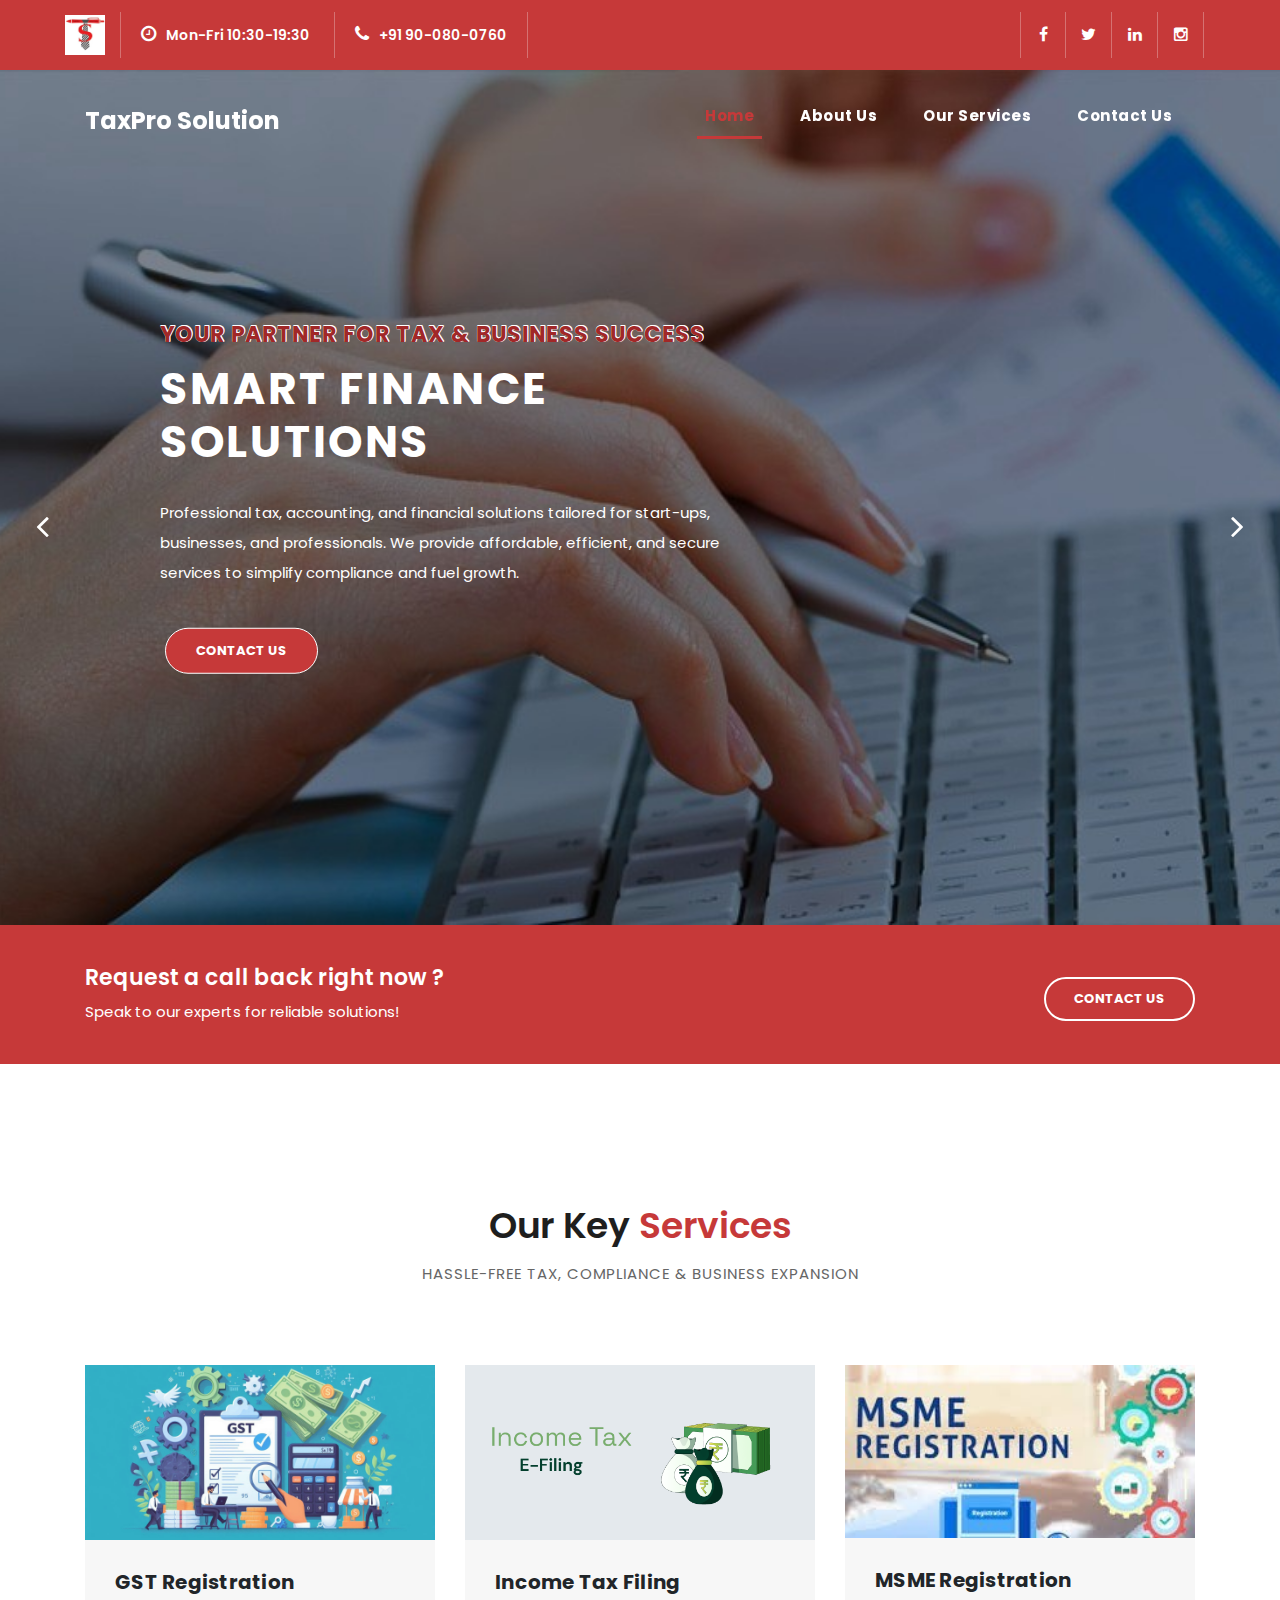
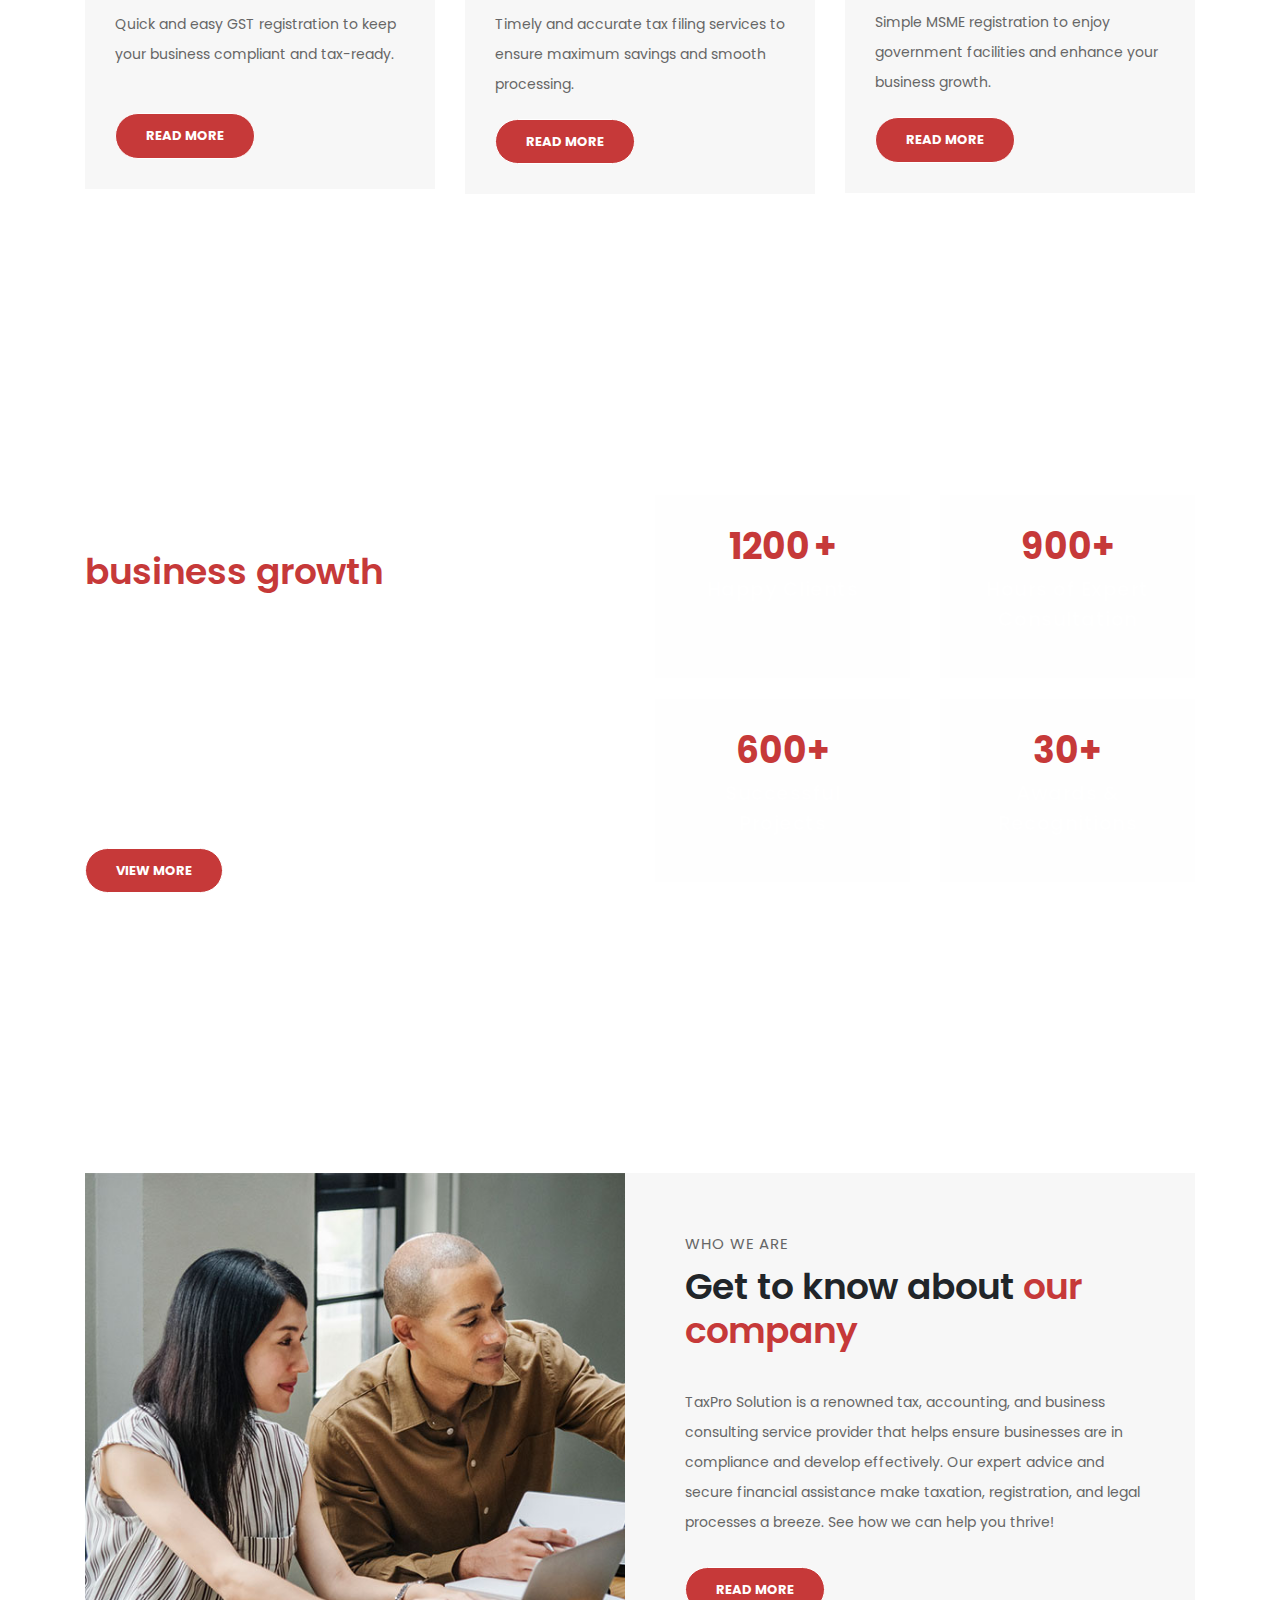
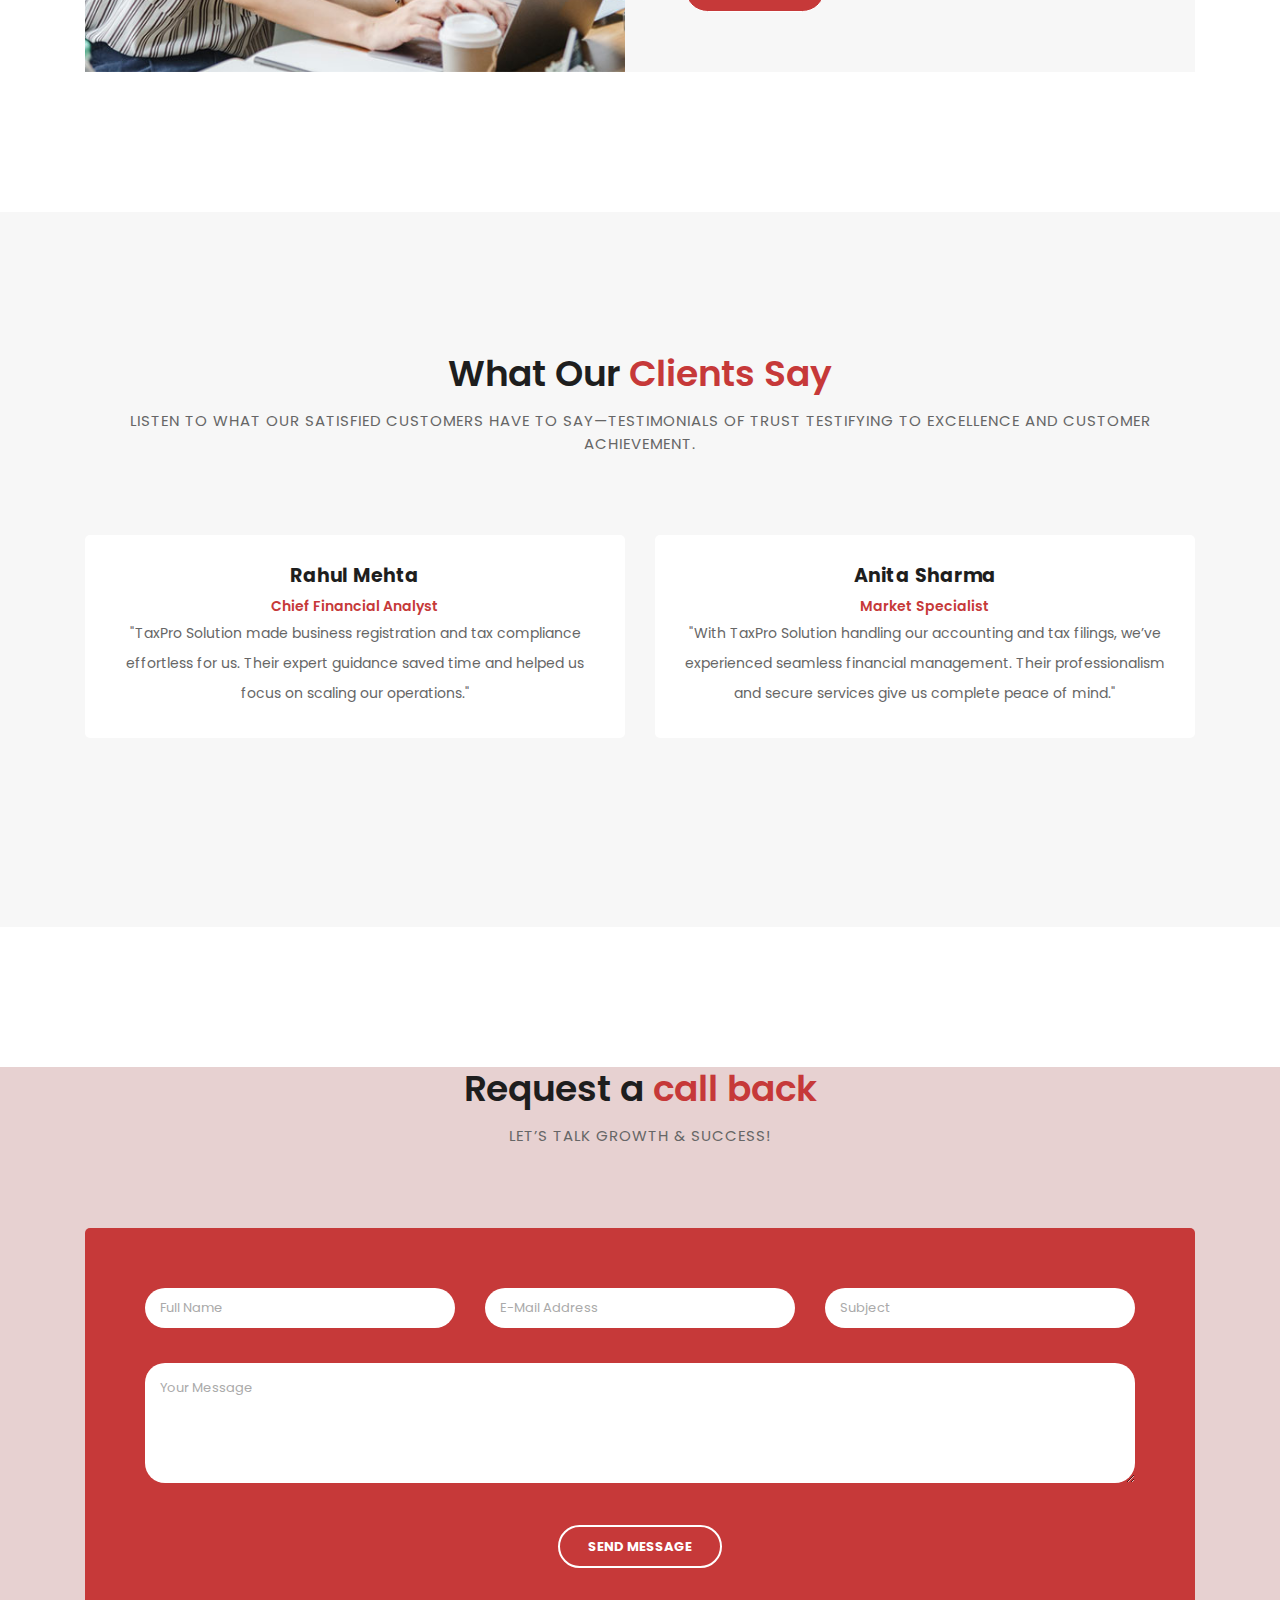
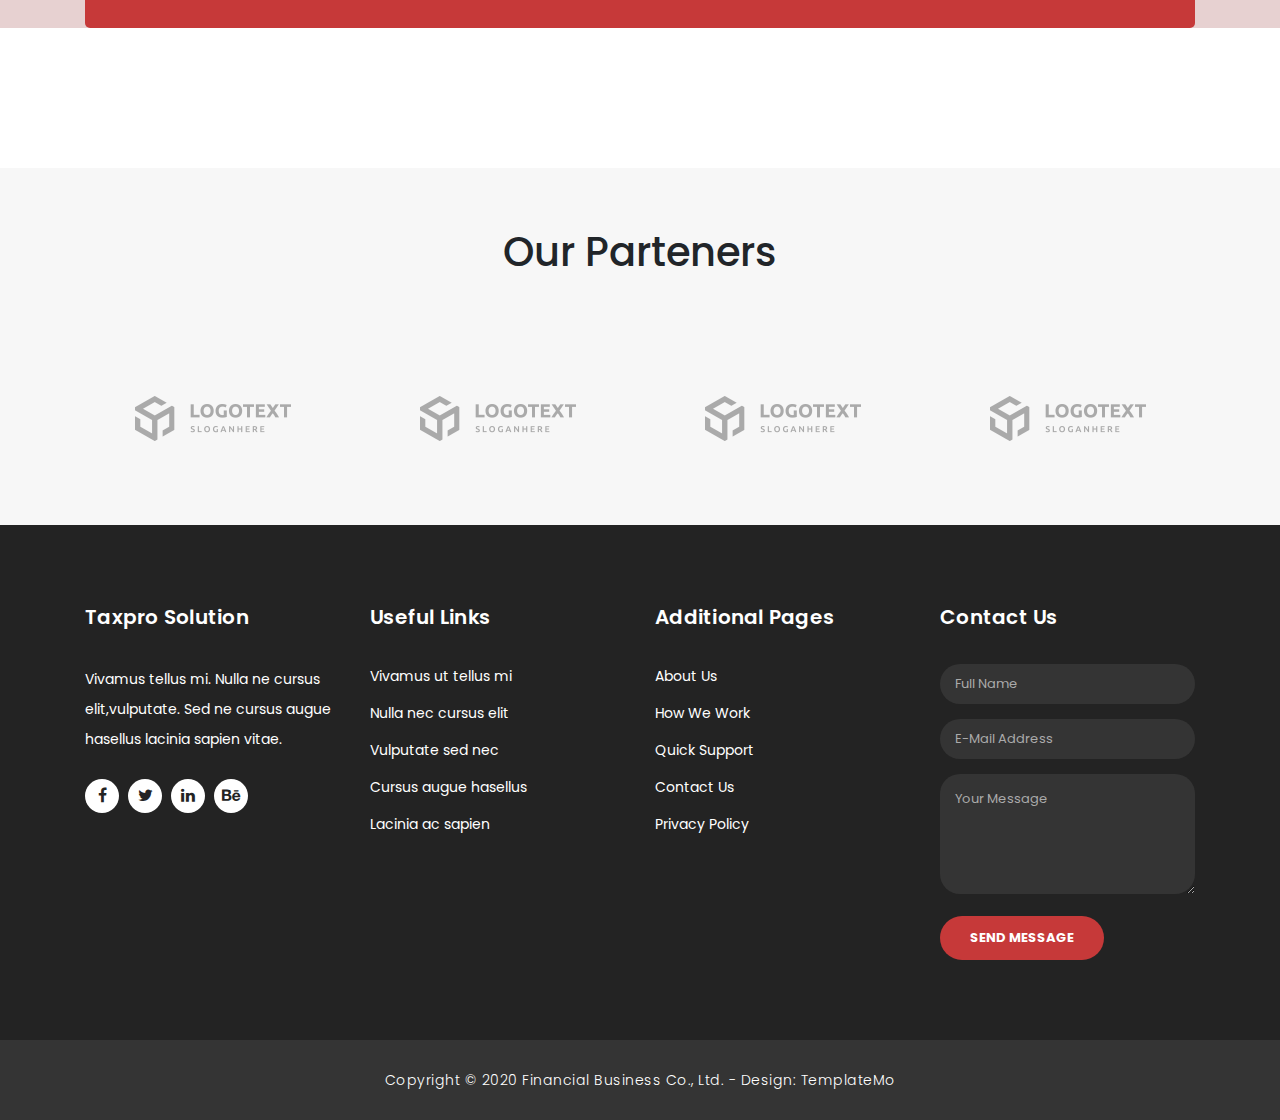
==== index.html @ cc478dc2 "initial commit" ====
<!DOCTYPE html>
<html lang="en">

<head>

  <meta charset="utf-8">
  <meta name="viewport" content="width=device-width, initial-scale=1, shrink-to-fit=no">
  <meta name="description" content="">
  <meta name="author" content="TemplateMo">
  <link href="https://fonts.googleapis.com/css?family=Poppins:100,200,300,400,500,600,700,800,900&display=swap"
    rel="stylesheet">
  <title>TaxPro Solution</title>
  <!-- Favicon -->
  <link rel="icon" type="image/png" href="assets/images/favicon.png">

  <!-- Bootstrap core CSS -->
  <link href="vendor/bootstrap/css/bootstrap.min.css" rel="stylesheet">

  <!-- Additional CSS Files -->
  <link rel="stylesheet" href="assets/css/fontawesome.css">
  <link rel="stylesheet" href="assets/css/templatemo-finance-business.css">
  <link rel="stylesheet" href="assets/css/owl.css">

</head>


<body>

  <!-- ***** Preloader Start ***** -->
  <div id="preloader">
    <div class="jumper">
      <div></div>
      <div></div>
      <div></div>
    </div>
  </div>
  <!-- ***** Preloader End ***** -->

  <!-- Header -->
  <div class="sub-header">
    <div class="container">
      <div class=" header-iner">
        <img src="assets/images/favicon.png" width="40" alt="">
        <div class="col-md-8 col-xs-12">
          <ul class="left-info">
            <li><a href="#"><i class="fa fa-clock-o"></i>Mon-Fri 10:30-19:30</a></li>
            <li><a href="#"><i class="fa fa-phone"></i>+91 90-080-0760</a></li>
          </ul>
        </div>
        <div class="col-md-4">
          <ul class="right-icons">
            <li><a href="#"><i class="fa fa-facebook"></i></a></li>
            <li><a href="#"><i class="fa fa-twitter"></i></a></li>
            <li><a href="#"><i class="fa fa-linkedin"></i></a></li>
            <li><a href="#"><i class="fa fa-instagram"></i></a></li>
          </ul>
        </div>
      </div>
    </div>
  </div>

  <header class="">
    <nav class="navbar navbar-expand-lg">
      <div class="container">
        <a class="navbar-brand" href="index.html">
          <h2>TaxPro Solution</h2>
        </a>
        <button class="navbar-toggler" type="button" data-toggle="collapse" data-target="#navbarResponsive"
          aria-controls="navbarResponsive" aria-expanded="false" aria-label="Toggle navigation">
          <span class="navbar-toggler-icon"></span>
        </button>
        <div class="collapse navbar-collapse" id="navbarResponsive">
          <ul class="navbar-nav ml-auto">
            <li class="nav-item active">
              <a class="nav-link" href="index.html">Home
                <span class="sr-only">(current)</span>
              </a>
            </li>
            <li class="nav-item">
              <a class="nav-link" href="about.html">About Us</a>
            </li>
            <li class="nav-item">
              <a class="nav-link" href="services.html">Our Services</a>
            </li>
            <li class="nav-item">
              <a class="nav-link" href="contact.html">Contact Us</a>
            </li>
          </ul>
        </div>
      </div>
    </nav>
  </header>

  <!-- Page Content -->
  <!-- Banner Starts Here -->
  <div class="main-banner header-text" id="top">
    <div class="Modern-Slider">
      <!-- Item -->
      <div class="item item-1">
        <div class="img-fill">
          <div class="text-content">
            <h6>Your Partner for Tax & Business Success</h6>
            <h4>Smart Finance<br> Solutions</h4>
            <p>Professional tax, accounting, and financial solutions tailored for start-ups, businesses, and
              professionals. We provide affordable, efficient, and secure services to simplify compliance and fuel
              growth.</p>
            <a href="contact.html" class="filled-button">contact us</a>
          </div>
        </div>
      </div>
      <!-- // Item -->
      <!-- Item -->
      <div class="item item-2">
        <div class="img-fill">
          <div class="text-content">
            <h6>Professional Tax & Business Advisory Services</h6>
            <h4>Accounting<br>&amp; Management</h4>
            <p>Secure, affordable, and customized financial solutions to suit the requirements of businesses and
              individuals with utmost confidentiality.</p>
            <a href="services.html" class="filled-button">our services</a>
          </div>
        </div>
      </div>
      <!-- // Item -->
      <!-- Item -->
      <div class="item item-3">
        <div class="img-fill">
          <div class="text-content">
            <h6>Intelligent Financial Solutions for Sustainable Business Growth</h6>
            <h4>Market Analysis<br>&amp; Statistics</h4>
            <p>At TaxPro Solution, we offer professional tax, accounting, and business advisory services to facilitate
              the success of your business. From company incorporation to compliance and strategic financial planning,
              we deal with the complexity so that you can concentrate on success!</p>
            <a href="about.html" class="filled-button">learn more</a>
          </div>
        </div>
      </div>
      <!-- // Item -->
    </div>
  </div>
  <!-- Banner Ends Here -->

  <div class="request-form">
    <div class="container">
      <div class="row">
        <div class="col-md-8">
          <h4>Request a call back right now ?</h4>
          <span>Speak to our experts for reliable solutions!</span>
        </div>
        <div class="col-md-4">
          <a href="contact.html" class="border-button">Contact Us</a>
        </div>
      </div>
    </div>
  </div>

  <div class="services">
    <div class="container">
      <div class="row">
        <div class="col-md-12">
          <div class="section-heading">
            <h2>Our Key <em>Services</em></h2>
            <span>Hassle-free tax, compliance & business expansion</span>
          </div>
        </div>
        <div class="col-md-4">
          <div class="service-item">
            <img src="assets/images/gst_registration.png" alt="">
            <div class="down-content">
              <h4>GST Registration</h4>
              <p>Quick and easy GST registration to keep your business compliant and tax-ready.
              </p>
              <br>
              <a href="" class="filled-button">Read More</a>
            </div>
          </div>
        </div>
        <div class="col-md-4">
          <div class="service-item">
            <img src="assets/images/income_tax_efiling.png" alt="">
            <div class="down-content">
              <h4>Income Tax Filing</h4>
              <p>Timely and accurate tax filing services to ensure maximum savings and smooth processing.
              </p>
              <a href="" class="filled-button">Read More</a>
            </div>
          </div>
        </div>
        <div class="col-md-4">
          <div class="service-item">
            <img src="assets/images/msme_registration.jpeg" alt="">
            <div class="down-content">
              <h4>MSME Registration</h4>
              <p>Simple MSME registration to enjoy government facilities and enhance your business growth.
              </p>
              <a href="" class="filled-button">Read More</a>
            </div>
          </div>
        </div>
      </div>
    </div>
  </div>

  <div class="fun-facts">
    <div class="container">
        <div class="row">
            <div class="col-md-6">
                <div class="left-content">
                    <span>Empowering Your Business with Expert Tax Solutions</span>
                    <h2>Our solutions for your <em>business growth</em></h2>
                    <p>At TaxPro Solution, we provide comprehensive tax, accounting, and business advisory services to help businesses and professionals stay compliant while maximizing financial growth.
                        <br><br>Our tailored solutions are designed to simplify complex tax procedures and enhance business efficiency.
                    </p>

                    <!-- Hidden Content -->
                    <div class="hiden" style="display: none;">
                        <ul>
                            <span style="display: inline; font-weight: 500;">✅ 1,200+ Happy Clients: </span>
                            <li style="display: inline;">Trusted by businesses and professionals for seamless tax and accounting services.</li>
                            <br><br>
                            <span style="display: inline; font-weight: 500;">✅ 900+ Hours of Expert Consultation : </span>
                            <li style="display: inline;">Dedicated time spent ensuring tax efficiency and compliance.</li>
                            <br><br>
                            <span style="display: inline; font-weight: 500;">✅ 600+ Successful Projects : </span>
                            <li style="display: inline;">Helping businesses grow with customized financial solutions.</li>
                            <br><br>
                            <span style="display: inline; font-weight: 500;">✅ 30+ Awards & Recognitions : </span>
                            <li style="display: inline;">Acknowledged for excellence in financial advisory and tax solutions.</li>
                            <br><br>
                        </ul>
                        <p>Our team of professionals ensures secure, cost-effective, and legally compliant financial solutions, allowing you to focus on business growth while we handle the complexities. 
                            <br><br>Your Success Starts Here! Let us take care of your financial processes so you can scale your business effortlessly.
                        </p>
                    </div>

                    <!-- View More Button -->
                    <button id="toggleButton" class="filled-button">View More</button>
                </div>
            </div>
            <div class="col-md-6 align-self-center">
                <div class="row">
                    <div class="col-md-6">
                        <div class="count-area-content">
                            <div class="count-digit" style="display: inline;">1200</div> <span style="display: inline; margin: 5px 0px; color: #c63939;font-weight: 700;font-size: 36px;">+</span>
                            <div class="count-title">Happy Clients</div>
                        </div>
                    </div>
                    <div class="col-md-6">
                        <div class="count-area-content">
                            <div class="count-digit" style="display: inline;">900</div><span style="display: inline; margin: 5px 0px; color: #c63939;font-weight: 700;font-size: 36px;">+</span>
                            <div class="count-title">Hours of Expert Consultation</div>
                        </div>
                    </div>
                    <div class="col-md-6">
                        <div class="count-area-content">
                            <div class="count-digit" style="display: inline;">600</div><span style="display: inline; margin: 5px 0px; color: #c63939;font-weight: 700;font-size: 36px;">+</span>
                            <div class="count-title">Successful Projects</div>
                        </div>
                    </div>
                    <div class="col-md-6">
                        <div class="count-area-content">
                            <div class="count-digit" style="display: inline;">30</div><span style="display: inline; margin: 5px 0px; color: #c63939;font-weight: 700;font-size: 36px;">+</span>
                            <div class="count-title">Awards & Recognitions</div>
                        </div>
                    </div>
                </div>
            </div>
        </div>
    </div> 
</div>

  <div class="more-info">
    <div class="container">
      <div class="row">
        <div class="col-md-12">
          <div class="more-info-content">
            <div class="row">
              <div class="col-md-6">
                <div class="left-image">
                  <img src="assets/images/more-info.jpg" alt="">
                </div>
              </div>
              <div class="col-md-6 align-self-center">
                <div class="right-content">
                  <span>Who we are</span>
                  <h2>Get to know about <em>our company</em></h2>
                  <p>TaxPro Solution is a renowned tax, accounting, and business consulting service provider that helps
                    ensure businesses are in compliance and develop effectively. Our expert advice and secure financial
                    assistance make taxation, registration, and legal processes a breeze. See how we can help you
                    thrive!</p>
                  <a href="#" class="filled-button">Read More</a>
                </div>
              </div>
            </div>
          </div>
        </div>
      </div>
    </div>
  </div>

  <div class="testimonials">
    <div class="container">
      <div class="row">
        <div class="col-md-12">
          <div class="section-heading">
            <h2>What Our <em>Clients Say</em></h2>
            <span>Listen to what our satisfied customers have to say—testimonials of trust testifying to excellence and
              customer achievement.</span>
          </div>
        </div>
        <div class="col-md-12">
          <div class="owl-testimonials owl-carousel">

            <div class="testimonial-item">
              <div class="inner-content">
                <h4>Rahul Mehta</h4>
                <span>Chief Financial Analyst</span>
                <p>"TaxPro Solution made business registration and tax compliance effortless for us. Their expert
                  guidance saved time and helped us focus on scaling our operations."</p>
              </div>
              <img src="http://placehold.it/60x60" alt="">
            </div>

            <div class="testimonial-item">
              <div class="inner-content">
                <h4>Anita Sharma</h4>
                <span>Market Specialist</span>
                <p>"With TaxPro Solution handling our accounting and tax filings, we’ve experienced seamless financial management. Their professionalism and secure services give us complete peace of mind."</p>
              </div>
              <img src="http://placehold.it/60x60" alt="">
            </div>

            <div class="testimonial-item">
              <div class="inner-content">
                <h4>David Wood</h4>
                <span>Chief Accountant</span>
                <p>"Ut ultricies maximus turpis, in sollicitudin ligula posuere vel. Donec finibus maximus neque, vitae
                  egestas quam imperdiet nec. Proin nec mauris eu tortor consectetur tristique."</p>
              </div>
              <img src="http://placehold.it/60x60" alt="">
            </div>

            <div class="testimonial-item">
              <div class="inner-content">
                <h4>Anita Sharma</h4>
                <span>Marketing Head</span>
                <p>"With TaxPro Solution handling our accounting and tax filings, we’ve experienced seamless financial
                  management. Their professionalism and secure services give us complete peace of mind."</p>
              </div>
              <img src="http://placehold.it/60x60" alt="">
            </div>

          </div>
        </div>
      </div>
    </div>
  </div>

  <div class="callback-form">
    <div class="container">
      <div class="row">
        <div class="col-md-12">
          <div class="section-heading">
            <h2>Request a <em>call back</em></h2>
            <span>Let’s Talk Growth & Success!</span>
          </div>
        </div>
        <div class="col-md-12">
          <div class="contact-form">
            <form id="contact" action="" method="post">
              <div class="row">
                <div class="col-lg-4 col-md-12 col-sm-12">
                  <fieldset>
                    <input name="name" type="text" class="form-control" id="name" placeholder="Full Name" required="">
                  </fieldset>
                </div>
                <div class="col-lg-4 col-md-12 col-sm-12">
                  <fieldset>
                    <input name="email" type="text" class="form-control" id="email" pattern="[^ @]*@[^ @]*"
                      placeholder="E-Mail Address" required="">
                  </fieldset>
                </div>
                <div class="col-lg-4 col-md-12 col-sm-12">
                  <fieldset>
                    <input name="subject" type="text" class="form-control" id="subject" placeholder="Subject"
                      required="">
                  </fieldset>
                </div>
                <div class="col-lg-12">
                  <fieldset>
                    <textarea name="message" rows="6" class="form-control" id="message" placeholder="Your Message"
                      required=""></textarea>
                  </fieldset>
                </div>
                <div class="col-lg-12">
                  <fieldset>
                    <button type="submit" id="form-submit" class="border-button">Send Message</button>
                  </fieldset>
                </div>
              </div>
            </form>
          </div>
        </div>
      </div>
    </div>
  </div>

  <div class="partners">
    <div class="container">

      <h1 style="text-align: center; padding-bottom: 120px;">Our Parteners</h1>
      <div class="row">

        <div class="col-md-12">
          <div class="owl-partners owl-carousel">
            <div class="partner-item">
              <img src="assets/images/client-01.png" title="1" alt="1">
            </div>

            <div class="partner-item">
              <img src="assets/images/client-01.png" title="2" alt="2">
            </div>

            <div class="partner-item">
              <img src="assets/images/client-01.png" title="3" alt="3">
            </div>

            <div class="partner-item">
              <img src="assets/images/client-01.png" title="4" alt="4">
            </div>

            <div class="partner-item">
              <img src="assets/images/client-01.png" title="5" alt="5">
            </div>

          </div>
        </div>
      </div>
    </div>
  </div>


  <!-- Footer Starts Here -->
  <footer>
    <div class="container">
      <div class="row">
        <div class="col-md-3 footer-item">
          <h4>Taxpro Solution</h4>
          <p>Vivamus tellus mi. Nulla ne cursus elit,vulputate. Sed ne cursus augue hasellus lacinia sapien vitae.</p>
          <ul class="social-icons">
            <li><a rel="nofollow" href="https://fb.com/templatemo" target="_blank"><i class="fa fa-facebook"></i></a>
            </li>
            <li><a href="#"><i class="fa fa-twitter"></i></a></li>
            <li><a href="#"><i class="fa fa-linkedin"></i></a></li>
            <li><a href="#"><i class="fa fa-behance"></i></a></li>
          </ul>
        </div>
        <div class="col-md-3 footer-item">
          <h4>Useful Links</h4>
          <ul class="menu-list">
            <li><a href="#">Vivamus ut tellus mi</a></li>
            <li><a href="#">Nulla nec cursus elit</a></li>
            <li><a href="#">Vulputate sed nec</a></li>
            <li><a href="#">Cursus augue hasellus</a></li>
            <li><a href="#">Lacinia ac sapien</a></li>
          </ul>
        </div>
        <div class="col-md-3 footer-item">
          <h4>Additional Pages</h4>
          <ul class="menu-list">
            <li><a href="#">About Us</a></li>
            <li><a href="#">How We Work</a></li>
            <li><a href="#">Quick Support</a></li>
            <li><a href="#">Contact Us</a></li>
            <li><a href="#">Privacy Policy</a></li>
          </ul>
        </div>
        <div class="col-md-3 footer-item last-item">
          <h4>Contact Us</h4>
          <div class="contact-form">
            <form id="contact footer-contact" action="" method="post">
              <div class="row">
                <div class="col-lg-12 col-md-12 col-sm-12">
                  <fieldset>
                    <input name="name" type="text" class="form-control" id="name" placeholder="Full Name" required="">
                  </fieldset>
                </div>
                <div class="col-lg-12 col-md-12 col-sm-12">
                  <fieldset>
                    <input name="email" type="text" class="form-control" id="email" pattern="[^ @]*@[^ @]*"
                      placeholder="E-Mail Address" required="">
                  </fieldset>
                </div>
                <div class="col-lg-12">
                  <fieldset>
                    <textarea name="message" rows="6" class="form-control" id="message" placeholder="Your Message"
                      required=""></textarea>
                  </fieldset>
                </div>
                <div class="col-lg-12">
                  <fieldset>
                    <button type="submit" id="form-submit" class="filled-button">Send Message</button>
                  </fieldset>
                </div>
              </div>
            </form>
          </div>
        </div>
      </div>
    </div>
  </footer>

  <div class="sub-footer">
    <div class="container">
      <div class="row">
        <div class="col-md-12">
          <p>Copyright &copy; 2020 Financial Business Co., Ltd.

            - Design: <a rel="nofollow noopener" href="https://templatemo.com" target="_blank">TemplateMo</a></p>
        </div>
      </div>
    </div>
  </div>

  <!-- Bootstrap core JavaScript -->
  <script src="vendor/jquery/jquery.min.js"></script>
  <script src="vendor/bootstrap/js/bootstrap.bundle.min.js"></script>

  <!-- Additional Scripts -->
  <script src="assets/js/custom.js"></script>
  <script src="assets/js/owl.js"></script>
  <script src="assets/js/slick.js"></script>
  <script src="assets/js/accordions.js"></script>

  <script language="text/Javascript">
    cleared[0] = cleared[1] = cleared[2] = 0; //set a cleared flag for each field
    function clearField(t) {                   //declaring the array outside of the
      if (!cleared[t.id]) {                      // function makes it static and global
        cleared[t.id] = 1;  // you could use true and false, but that's more typing
        t.value = '';         // with more chance of typos
        t.style.color = '#fff';
      }
    }
  </script>

</body>

</html>
---- assets/css/templatemo-finance-business.css ----
/* 

TemplateMo - Finance Business

https://templatemo.com/tm-545-finance-business

*/

@import url('https://fonts.googleapis.com/css2?family=Poppins:ital,wght@0,100;0,200;0,300;0,400;0,500;0,600;0,700;0,800;0,900;1,100;1,200;1,300;1,400;1,500;1,600;1,700;1,800;1,900&display=swap');

body {
	font-family: 'Poppins', sans-serif;
	overflow-x: hidden;
	text-rendering: optimizeLegibility;
	-webkit-font-smoothing: antialiased;
	-moz-osx-font-smoothing: grayscale;
}

p {
	margin-bottom: 0px;
	font-size: 14px;
	color: #666666;
	line-height: 30px;
}

a {
	text-decoration: none !important;
}

ul {
	padding: 0;
	margin: 0;
	list-style: none;
}

h1, h2, h3, h4, h5, h6 {
	margin: 0px;
}

a.filled-button {
	background-color: #c63939;
	color: #fff;
	font-size: 13px;
	text-transform: uppercase;
	font-weight: 700;
	padding: 12px 30px;
	border-radius: 30px;
	display: inline-block;
	transition: all 0.3s;
}

a.filled-button:hover {
	background-color: #fff;
	color: #c63939;
}

a.border-button {
	background-color: transparent;
	color: #fff;
	border: 2px solid #fff;
	font-size: 13px;
	text-transform: uppercase;
	font-weight: 700;
	padding: 10px 28px;
	border-radius: 30px;
	display: inline-block;
	transition: all 0.3s;
}

a.border-button:hover {
	background-color: #fff;
	color: #c63939;
}

.section-heading {
	text-align: center;
	margin-bottom: 80px;
}

.section-heading h2 {
	font-size: 36px;
	font-weight: 600;
	color: #1e1e1e;
}

.section-heading em {
	font-style: normal;
	color: #c63939;
}

.section-heading span {
	display: block;
	margin-top: 15px;
	text-transform: uppercase;
	font-size: 15px;
	color: #666;
	letter-spacing: 1px;
}

#preloader {
	overflow: hidden;
	background: #c63939;
	left: 0;
	right: 0;
	top: 0;
	bottom: 0;
	position: fixed;
	z-index: 9999999;
	color: #fff;
}

#preloader .jumper {
	left: 0;
	top: 0;
	right: 0;
	bottom: 0;
	display: block;
	position: absolute;
	margin: auto;
	width: 50px;
	height: 50px;
}

#preloader .jumper>div {
	background-color: #fff;
	width: 10px;
	height: 10px;
	border-radius: 100%;
	-webkit-animation-fill-mode: both;
	animation-fill-mode: both;
	position: absolute;
	opacity: 0;
	width: 50px;
	height: 50px;
	-webkit-animation: jumper 1s 0s linear infinite;
	animation: jumper 1s 0s linear infinite;
}

#preloader .jumper>div:nth-child(2) {
	-webkit-animation-delay: 0.33333s;
	animation-delay: 0.33333s;
}

#preloader .jumper>div:nth-child(3) {
	-webkit-animation-delay: 0.66666s;
	animation-delay: 0.66666s;
}

@-webkit-keyframes jumper {
	0% {
		opacity: 0;
		-webkit-transform: scale(0);
		transform: scale(0);
	}

	5% {
		opacity: 1;
	}

	100% {
		-webkit-transform: scale(1);
		transform: scale(1);
		opacity: 0;
	}
}

@keyframes jumper {
	0% {
		opacity: 0;
		-webkit-transform: scale(0);
		transform: scale(0);
	}

	5% {
		opacity: 1;
	}

	100% {
		opacity: 0;
	}
}

/* Sub Header Style */

.sub-header {
	background-color: #c63939;
	/* height: 46px; */
	line-height: 46px;
}

.header-iner {
	height: 70px;
	display: flex;
	align-items: center;
	justify-content: center;
}

.sub-header ul li {
	display: inline-block;
}

.sub-header ul.left-info li {
	border-left: 1px solid rgba(250, 250, 250, 0.3);
	padding: 0px 20px;
}

.sub-header ul.left-info li:last-child {
	border-right: 1px solid rgba(250, 250, 250, 0.3);
}

.sub-header ul.left-info li i {
	margin-right: 10px;
	font-size: 18px;
}

.sub-header ul.left-info li a {
	color: #fff;
	font-size: 14px;
	font-weight: 600;
}

.sub-header ul.right-icons {
	float: right;
}

.sub-header ul.right-icons li {
	margin-right: -4px;
	width: 46px;
	display: inline-block;
	text-align: center;
	border-right: 1px solid rgba(250, 250, 250, 0.3);
}

.sub-header ul.right-icons li:first-child {
	border-left: 1px solid rgba(250, 250, 250, 0.3);
}

.sub-header ul.right-icons li a {
	color: #fff;
	transition: all 0.3s;
}

.sub-header ul.right-icons li a:hover {
	opacity: 0.75;
}



/* Header Style */
header {
	position: absolute;
	z-index: 99999;
	width: 100%;
	background-color: transparent !important;
	height: 80px;
	-webkit-transition: all 0.3s ease-in-out 0s;
	-moz-transition: all 0.3s ease-in-out 0s;
	-o-transition: all 0.3s ease-in-out 0s;
	transition: all 0.3s ease-in-out 0s;
}

header .navbar {
	padding: 20px 0px;
}

.background-header .navbar {
	padding: 10px 0px;
}

.background-header {
	top: 0;
	position: fixed;
	background-color: #fff !important;
	box-shadow: 0px 1px 10px rgba(0, 0, 0, 0.1);
}

.background-header .navbar-brand h2 {
	color: #c63939 !important;
}

.background-header .navbar-nav a.nav-link {
	color: #1e1e1e !important;
}

.background-header .navbar-nav .nav-link:hover,
.background-header .navbar-nav .active>.nav-link,
.background-header .navbar-nav .nav-link.active,
.background-header .navbar-nav .nav-link.show,
.background-header .navbar-nav .show>.nav-link {
	color: #c63939 !important;
	font-weight: bold;
}

.navbar .navbar-brand {
	float: left;
	margin-top: 12px;
	outline: none;
}

.navbar .navbar-brand h2 {
	color: #fff;
	/* text-transform: uppercase; */
	font-size: 24px;
	font-weight: 700;
	-webkit-transition: all .3s ease 0s;
	-moz-transition: all .3s ease 0s;
	-o-transition: all .3s ease 0s;
	transition: all .3s ease 0s;
}

.navbar .navbar-brand h2 em {
	font-style: normal;
	font-size: 16px;
}

#navbarResponsive {
	z-index: 999;
}

.navbar-collapse {
	text-align: center;
}

.navbar .navbar-nav .nav-item {
	margin: 0px 15px;
}

.navbar .navbar-nav a.nav-link {
	text-transform: capitalize;
	font-size: 15px;
	font-weight: 300;
	letter-spacing: 0.5px;
	color: #fff;
	transition: all 0.5s;
	margin-top: 5px;

	font-weight: bold;
}

.navbar .navbar-nav .nav-link:hover,
.navbar .navbar-nav .active>.nav-link,
.navbar .navbar-nav .nav-link.active,
.navbar .navbar-nav .nav-link.show,
.navbar .navbar-nav .show>.nav-link {
	color: #c63939;
	border-bottom: 3px solid #c63939;
}

.navbar .navbar-toggler-icon {
	background-image: none;
}

.navbar .navbar-toggler {
	border-color: #fff;
	background-color: #fff;
	height: 36px;
	outline: none;
	border-radius: 0px;
	position: absolute;
	right: 30px;
	top: 20px;
}

.navbar .navbar-toggler-icon:after {
	content: '\f0c9';
	color: #c63939;
	font-size: 18px;
	line-height: 26px;
	font-family: 'FontAwesome';
}



/* Banner Style */

.img-fill {
	width: 100%;
	display: block;
	overflow: hidden;
	position: relative;
	text-align: center
}

.img-fill img {
	min-height: 100%;
	min-width: 100%;
	position: relative;
	display: inline-block;
	max-width: none;
}

*,
*:before,
*:after {
	-webkit-box-sizing: border-box;
	box-sizing: border-box;
	-webkit-font-smoothing: antialiased;
	-moz-osx-font-smoothing: grayscale;
}

.Grid1k {
	padding: 0 15px;
	max-width: 1200px;
	margin: auto;
}

.blocks-box,
.slick-slider {
	margin: 0;
	padding: 0 !important;
}

.slick-slide {
	float: left;
	padding: 0;
}

.Modern-Slider .item .img-fill {
	background-size: cover;
	background-position: center center;
	background-repeat: no-repeat;
	height: 95vh;
}

.Modern-Slider .item-1 .img-fill {
	background-image: url(../images/slide_01.jpg);
	/* filter: brightness(50%); */
}

.Modern-Slider .item-2 .img-fill {
	background-image: url(../images/slide_02.jpg);
}

.Modern-Slider .item-3 .img-fill {
	background-image: url(../images/slide_03.jpg);
}

.Modern-Slider .NextArrow {
	position: absolute;
	top: 50%;
	right: 30px;
	border: 0 none;
	background-color: transparent;
	text-align: center;
	font-size: 36px;
	font-family: 'FontAwesome';
	color: #FFF;
	z-index: 5;
	outline: none;
	cursor: pointer;
}

.Modern-Slider .NextArrow:before {
	content: '\f105';
}

.Modern-Slider .PrevArrow {
	position: absolute;
	top: 50%;
	left: 30px;
	border: 0 none;
	background-color: transparent;
	text-align: center;
	font-size: 36px;
	font-family: 'FontAwesome';
	color: #FFF;
	z-index: 5;
	outline: none;
	cursor: pointer;
}

.Modern-Slider .PrevArrow:before {
	content: '\f104';
}

ul.slick-dots {
	display: none !important;
}

.Modern-Slider .text-content {
	text-align: left;
	width: 75%;
	position: absolute;
	top: 50%;
	left: 50%;
	transform: translate(-50%, -50%);
}

.Modern-Slider .item h6 {
	margin-bottom: 15px;
	font-size: 22px;
	text-transform: uppercase;
	font-weight: 700;
	letter-spacing: 1px;
	color: #a12828;
	animation: fadeOutRight 1s both;
	text-shadow:
		-0.5px -0.5px 0 white,
		0.5px -0.5px 0 white,
		-0.5px 0.5px 0 white,
		0.5px 0.5px 0 white;
}

.Modern-Slider .item h4 {
	margin-bottom: 30px;
	text-transform: uppercase;
	font-size: 44px;
	font-weight: 700;
	letter-spacing: 2.5px;
	color: #FFF;
	overflow: hidden;
	animation: fadeOutLeft 1s both;
}

.Modern-Slider .item p {
	max-width: 570px;
	color: #fff;
	font-size: 15px;
	font-weight: 400;
	line-height: 30px;
	margin-bottom: 40px;
}

.Modern-Slider .item a {
	margin: 0 5px;
}

.Modern-Slider .item.slick-active h6 {
	animation: fadeInDown 1s both 1s;
}

.Modern-Slider .item.slick-active h4 {
	animation: fadeInLeft 1s both 1.5s;
}

.Modern-Slider .item.slick-active {
	animation: Slick-FastSwipeIn 1s both;
}

.Modern-Slider .buttons {
	position: relative;
}

.Modern-Slider {
	background: #000;
}


/* ==== Slick Slider Css Ruls === */
.slick-slider {
	position: relative;
	display: block;
	-webkit-user-select: none;
	-moz-user-select: none;
	-ms-user-select: none;
	user-select: none;
	-webkit-touch-callout: none;
	-khtml-user-select: none;
	-ms-touch-action: pan-y;
	touch-action: pan-y;
	-webkit-tap-highlight-color: transparent
}

.slick-list {
	position: relative;
	display: block;
	overflow: hidden;
	margin: 0;
	padding: 0
}

.slick-list:focus {
	outline: none
}

.slick-list.dragging {
	cursor: hand
}

.slick-slider .slick-track, .slick-slider .slick-list {
	-webkit-transform: translate3d(0, 0, 0);
	-ms-transform: translate3d(0, 0, 0);
	transform: translate3d(0, 0, 0)
}

.slick-track {
	position: relative;
	top: 0;
	left: 0;
	display: block
}

.slick-track:before, .slick-track:after {
	display: table;
	content: ''
}

.slick-track:after {
	clear: both
}

.slick-loading .slick-track {
	visibility: hidden
}

.slick-slide {
	display: none;
	float: left
		/* If RTL Make This Right */
	;
	height: 100%;
	min-height: 1px
}

.slick-slide.dragging img {
	pointer-events: none
}

.slick-initialized .slick-slide {
	display: block
}

.slick-loading .slick-slide {
	visibility: hidden
}

.slick-vertical .slick-slide {
	display: block;
	height: auto;
	border: 1px solid transparent
}




/* Request Form */

.request-form {
	background-color: #c63939;
	padding: 40px 0px;
	color: #fff;
}

.request-form h4 {
	font-size: 22px;
	font-weight: 600;
}

.request-form span {
	font-size: 15px;
	font-weight: 400;
	display: inline-block;
	margin-top: 10px;
}

.request-form a.border-button {
	margin-top: 12px;
	float: right;
}




/* Services */

.services {
	margin-top: 140px;
}

.service-item img {
	width: 100%;
	overflow: hidden;
}

.service-item .down-content {
	background-color: #f7f7f7;
	padding: 30px;
}

.service-item .down-content h4 {
	font-size: 20px;
	font-weight: 700;
	letter-spacing: 0.25px;
	margin-bottom: 15px;
}

.service-item .down-content p {
	margin-bottom: 20px;
}



/* Fun Facts */

.fun-facts {
	margin-top: 140px;
	background-image: url(../images/fun-facts-bg.jpg);
	background-position: center center;
	background-repeat: no-repeat;
	background-size: cover;
	background-attachment: fixed;
	padding: 140px 0px;
	color: #fff;
}

.fun-facts span {
	text-transform: uppercase;
	font-size: 15px;
	color: #fff;
	letter-spacing: 1px;
	margin-bottom: 10px;
	display: block;
}

.fun-facts h2 {
	font-size: 36px;
	font-weight: 600;
	margin-bottom: 35px;
}

.fun-facts em {
	font-style: normal;
	color: #c63939;
}

.fun-facts p {
	color: #fff;
	margin-bottom: 40px;
}

.fun-facts .left-content {
	margin-right: 45px;
}

.count-area-content {
	text-align: center;
	background-color: rgba(250, 250, 250, 0.1);
	padding: 25px 30px 35px 30px;
	margin: 15px 0px;
	height: 90%;
}

.count-digit {
	margin: 5px 0px;
	color: #c63939;
	font-weight: 700;
	font-size: 36px;
}

.count-title {
	font-size: 20px;
	font-weight: 600;
	color: #fff;
	letter-spacing: 0.5px;
}

.filled-button {
	background-color: #c63939;
	color: #fff;
	font-size: 13px;
	text-transform: uppercase;
	font-weight: 700;
	padding: 12px 30px;
	border-radius: 30px;
	display: inline-block;
	transition: all 0.3s;
	border: 1px solid white;
}



/* More Info */

.more-info {
	margin-top: 140px;
}

.more-info .left-image img {
	width: 100%;
	overflow: hidden;
}

.more-info .more-info-content {
	background-color: #f7f7f7;
}

.about-info .more-info-content {
	background-color: transparent;
}

.about-info .right-content {
	padding: 0px !important;
	margin-right: 30px;
}

.more-info .right-content {
	padding: 45px 45px 45px 30px;
}

.more-info .right-content span {
	text-transform: uppercase;
	font-size: 15px;
	color: #666;
	letter-spacing: 1px;
	margin-bottom: 10px;
	display: block;
}

.more-info .right-content h2 {
	font-size: 36px;
	font-weight: 600;
	margin-bottom: 35px;
}

.more-info .right-content em {
	font-style: normal;
	color: #c63939;
}

.more-info .right-content p {
	margin-bottom: 30px;
}


/* Testimonials Style */

.about-testimonials {
	margin-top: 0px !important;
}

.testimonials {
	margin-top: 140px;
	background-color: #f7f7f7;
	padding: 140px 0px;
}

.testimonial-item .inner-content {
	text-align: center;
	background-color: #fff;
	padding: 30px;
	border-radius: 5px;
}

.testimonial-item p {
	font-size: 14px;
	font-weight: 400;
}

.testimonial-item h4 {
	font-size: 19px;
	font-weight: 700;
	color: #1e1e1e;
	letter-spacing: 0.5px;
	margin-bottom: 0px;
}

.testimonial-item span {
	display: inline-block;
	margin-top: 8px;
	font-weight: 600;
	font-size: 14px;
	color: #c63939;
}

.testimonial-item img {
	max-width: 60px;
	border-radius: 50%;
	margin: 25px auto 0px auto;
}




/* Call Back Style */

.callback-services {
	border-top: 1px solid #eee;
	padding-top: 140px;
}

.contact-us {
	background-color: #f7f7f7;
	padding: 140px 0px;
}

.contact-us .contact-form {
	background-color: transparent !important;
	padding: 0 !important;
}

.callback-form {
	margin-top: 140px;
	background-color: #7c02022e;
}

.callback-form .contact-form {
	background-color: #c63939;
	padding: 60px;
	border-radius: 5px;
	text-align: center;
}

.callback-form .contact-form input {
	border-radius: 20px;
	height: 40px;
	line-height: 40px;
	display: inline-block;
	padding: 0px 15px;
	color: #6a6a6a;
	font-size: 13px;
	text-transform: none;
	box-shadow: none;
	border: none;
	margin-bottom: 35px;
}

.callback-form .contact-form input:focus {
	outline: none;
	box-shadow: none;
	border: none;
}

.callback-form .contact-form textarea {
	border-radius: 20px;
	height: 120px;
	max-height: 200px;
	min-height: 120px;
	display: inline-block;
	padding: 15px;
	color: #6a6a6a;
	font-size: 13px;
	text-transform: none;
	box-shadow: none;
	border: none;
	margin-bottom: 35px;
}

.callback-form .contact-form textarea:focus {
	outline: none;
	box-shadow: none;
	border: none;
}

.callback-form .contact-form ::-webkit-input-placeholder {
	/* Edge */
	color: #aaa;
}

.callback-form .contact-form :-ms-input-placeholder {
	/* Internet Explorer 10-11 */
	color: #aaa;
}

.callback-form .contact-form ::placeholder {
	color: #aaa;
}

.callback-form .contact-form button.border-button {
	background-color: transparent;
	color: #fff;
	border: 2px solid #fff;
	font-size: 13px;
	text-transform: uppercase;
	font-weight: 700;
	padding: 10px 28px;
	border-radius: 30px;
	display: inline-block;
	transition: all 0.3s;
	outline: none;
	box-shadow: none;
	text-shadow: none;
	cursor: pointer;
}

.callback-form .contact-form button.border-button:hover {
	background-color: #fff;
	color: #c63939;
}

.contact-us .contact-form button.filled-button {
	background-color: #c63939;
	color: #fff;
	border: none;
	font-size: 13px;
	text-transform: uppercase;
	font-weight: 700;
	padding: 12px 30px;
	border-radius: 30px;
	display: inline-block;
	transition: all 0.3s;
	outline: none;
	box-shadow: none;
	text-shadow: none;
	cursor: pointer;
}

.contact-us .contact-form button.filled-button:hover {
	background-color: #fff;
	color: #c63939;
}



/* Partners Style */

.contact-partners {
	margin-top: -8px !important;
}

.partners {
	margin-top: 140px;
	background-color: #f7f7f7;
	padding: 60px 0px;
}

.partners .owl-item {
	text-align: center;
	cursor: pointer;
}

.partners .partner-item img {
	max-width: 156px;
	margin: auto;
}



/* Footer Style */

footer {
	background-color: #232323;
	padding: 80px 0px;
	color: #fff;
}

footer h4 {
	color: #fff;
	font-size: 20px;
	font-weight: 600;
	letter-spacing: 0.25px;
	margin-bottom: 35px;
}

footer p {
	color: #fff;
}

footer ul.social-icons {
	margin-top: 25px;
}

footer ul.social-icons li {
	display: inline-block;
	margin-right: 5px;
}

footer ul.social-icons li:last-child {
	margin-right: 0px;
}

footer ul.social-icons li a {
	width: 34px;
	height: 34px;
	display: inline-block;
	line-height: 34px;
	text-align: center;
	background-color: #fff;
	color: #232323;
	border-radius: 50%;
	transition: all 0.3s;
}

footer ul.social-icons li a:hover {
	background-color: #c63939;
}

footer ul.menu-list li {
	margin-bottom: 13px;
}

footer ul.menu-list li:last-child {
	margin-bottom: 0px;
}

footer ul.menu-list li a {
	font-size: 14px;
	color: #fff;
	transition: all 0.3s;
}

footer ul.menu-list li a:hover {
	color: #c63939;
}

footer .contact-form input {
	border-radius: 20px;
	height: 40px;
	line-height: 40px;
	display: inline-block;
	padding: 0px 15px;
	color: #aaa !important;
	background-color: #343434;
	font-size: 13px;
	text-transform: none;
	box-shadow: none;
	border: none;
	margin-bottom: 15px;
}

footer .contact-form input:focus {
	outline: none;
	box-shadow: none;
	border: none;
	background-color: #343434;
}

footer .contact-form textarea {
	border-radius: 20px;
	height: 120px;
	max-height: 200px;
	min-height: 120px;
	display: inline-block;
	padding: 15px;
	color: #aaa !important;
	background-color: #343434;
	font-size: 13px;
	text-transform: none;
	box-shadow: none;
	border: none;
	margin-bottom: 15px;
}

footer .contact-form textarea:focus {
	outline: none;
	box-shadow: none;
	border: none;
	background-color: #343434;
}

footer .contact-form ::-webkit-input-placeholder {
	/* Edge */
	color: #aaa;
}

footer .contact-form :-ms-input-placeholder {
	/* Internet Explorer 10-11 */
	color: #aaa;
}

footer .contact-form ::placeholder {
	color: #aaa;
}

footer .contact-form button.filled-button {
	background-color: transparent;
	color: #fff;
	background-color: #c63939;
	border: none;
	font-size: 13px;
	text-transform: uppercase;
	font-weight: 700;
	padding: 12px 30px;
	border-radius: 30px;
	display: inline-block;
	transition: all 0.3s;
	outline: none;
	box-shadow: none;
	text-shadow: none;
	cursor: pointer;
}

footer .contact-form button.filled-button:hover {
	background-color: #fff;
	color: #c63939;
}



/* Sub-footer Style */

.sub-footer {
	background-color: #343434;
	text-align: center;
	padding: 25px 0px;
}

.sub-footer p {
	color: #fff;
	font-weight: 300;
	letter-spacing: 0.5px;
}

.sub-footer a {
	color: #fff;
}


.page-heading {
	text-align: center;
	background-image: url(../images/page-heading-bg.jpg);
	background-position: center center;
	background-repeat: no-repeat;
	background-size: cover;
	padding: 230px 0px 150px 0px;
	color: #fff;
}

.page-heading h1 {
	text-transform: capitalize;
	font-size: 36px;
	font-weight: 700;
	letter-spacing: 2px;
	margin-bottom: 18px;
}

.page-heading span {
	font-size: 15px;
	text-transform: uppercase;
	letter-spacing: 1px;
	color: #fff;
	display: block;
}


/* team */

.team {
	background-color: #f7f7f7;
	margin-top: 140px;
	margin-bottom: -140px;
	padding: 120px 0px;
}

.team-item img {
	width: 100%;
	overflow: hidden;
}

.team-item .down-content {
	background-color: #fff;
	padding: 30px;
}

.team-item .down-content h4 {
	font-size: 20px;
	font-weight: 700;
	letter-spacing: 0.25px;
	margin-bottom: 10px;
}

.team-item .down-content span {
	color: #c63939;
	font-weight: 600;
	font-size: 14px;
	display: block;
	margin-bottom: 15px;
}

.team-item .down-content p {
	margin-bottom: 20px;
}


/* Single Service */

.single-services {
	margin-top: 140px;
}

#tabs ul {
	margin: 0;
	padding: 0;
}

#tabs ul li {
	margin-bottom: 10px;
	display: inline-block;
	width: 100%;
}

#tabs ul li:last-child {
	margin-bottom: 0px;
}

#tabs ul li a {
	text-transform: capitalize;
	width: 100%;
	padding: 10px;
	display: inline-block;
	background-color: #c63939;
	font-size: 15px;
	color: #121212;
	letter-spacing: 0.5px;
	font-weight: 700;
	transition: all 0.3s;
}

#tabs ul li a i {
	float: right;
	margin-top: 5px;
}

#tabs ul .ui-tabs-active span {
	background: #faf5b2;
	border: #faf5b2;
	line-height: 90px;
	border-bottom: none;
}

#tabs ul .ui-tabs-active a {
	color: #fff;
}

#tabs ul .ui-tabs-active span {
	color: #1e1e1e;
}

.tabs-content {
	margin-left: 30px;
	text-align: left;
	display: inline-block;
	transition: all 0.3s;
}

.tabs-content img {
	max-width: 100%;
	overflow: hidden;
}

.tabs-content h4 {
	font-size: 20px;
	font-weight: 700;
	letter-spacing: 0.25px;
	margin-bottom: 15px;
	margin-top: 30px;
}

.tabs-content p {
	font-size: 14px;
	color: #7a7a7a;
	margin-bottom: 0px;
}



/* Contact Information */

.contact-information {
	margin-top: 140px;
}

.contact-information .contact-item {
	padding: 60px 30px;
	background-color: #f7f7f7;
	text-align: center;
}

.contact-information .contact-item i {
	color: #c63939;
	font-size: 48px;
	margin-bottom: 40px;
}

.contact-information .contact-item h4 {
	font-size: 20px;
	font-weight: 700;
	letter-spacing: 0.25px;
	margin-bottom: 15px;
}

.contact-information .contact-item p {
	margin-bottom: 20px;
}

.contact-information .contact-item a {
	font-weight: 600;
	color: #c63939;
	font-size: 15px;
}




/* Responsive Style */
@media (max-width: 768px) {
	.sub-header {
		display: none;
	}

	.Modern-Slider .item h6 {
		margin-bottom: 15px;
		font-size: 18px;
	}

	.Modern-Slider .item h4 {
		margin-bottom: 25px;
		font-size: 28px;
		line-height: 36px;
		letter-spacing: 1px;
	}

	.Modern-Slider .item p {
		max-width: 570px;
		line-height: 25px;
		margin-bottom: 30px;
	}

	.Modern-Slider .NextArrow {
		right: 5px;
	}

	.Modern-Slider .PrevArrow {
		left: 5px;
	}

	.request-form {
		text-align: center;
	}

	.request-form a.border-button {
		float: none;
		margin-top: 30px;
	}

	.services .service-item {
		margin-bottom: 30px;
	}

	.fun-facts .left-content {
		margin-right: 0px;
		margin-bottom: 30px;
	}

	.more-info .right-content {
		padding: 30px;
	}

	footer {
		padding: 80px 0px 20px 0px;
	}

	footer .footer-item {
		border-bottom: 1px solid #343434;
		margin-bottom: 30px;
		padding-bottom: 30px;
	}

	footer .last-item {
		border-bottom: none;
	}

	.about-info .right-content {
		margin-right: 0px;
		margin-bottom: 30px;
	}

	.team .team-item {
		margin-bottom: 30px;
	}

	.tabs-content {
		margin-left: 0px;
		margin-top: 30px;
	}

	.contact-item {
		margin-bottom: 30px;
	}
}

@media (max-width: 992px) {
	.navbar .navbar-brand {
		position: absolute;
		left: 30px;
		top: 10px;
	}

	.navbar .navbar-brand {
		width: auto;
	}

	.navbar:after {
		display: none;
	}

	#navbarResponsive {
		z-index: 99999;
		position: absolute;
		top: 80px;
		left: 0;
		width: 100%;
		text-align: center;
		background-color: #fff;
		box-shadow: 0px 10px 10px rgba(0, 0, 0, 0.1);
	}

	.navbar .navbar-nav .nav-item {
		border-bottom: 1px solid #eee;
	}

	.navbar .navbar-nav .nav-item:last-child {
		border-bottom: none;
	}

	.navbar .navbar-nav a.nav-link {
		padding: 15px 0px;
		color: #1e1e1e !important;
	}

	.navbar .navbar-nav .nav-link:hover,
	.navbar .navbar-nav .active>.nav-link,
	.navbar .navbar-nav .nav-link.active,
	.navbar .navbar-nav .nav-link.show,
	.navbar .navbar-nav .show>.nav-link {
		color: #c63939 !important;
		border-bottom: none !important;
	}
}
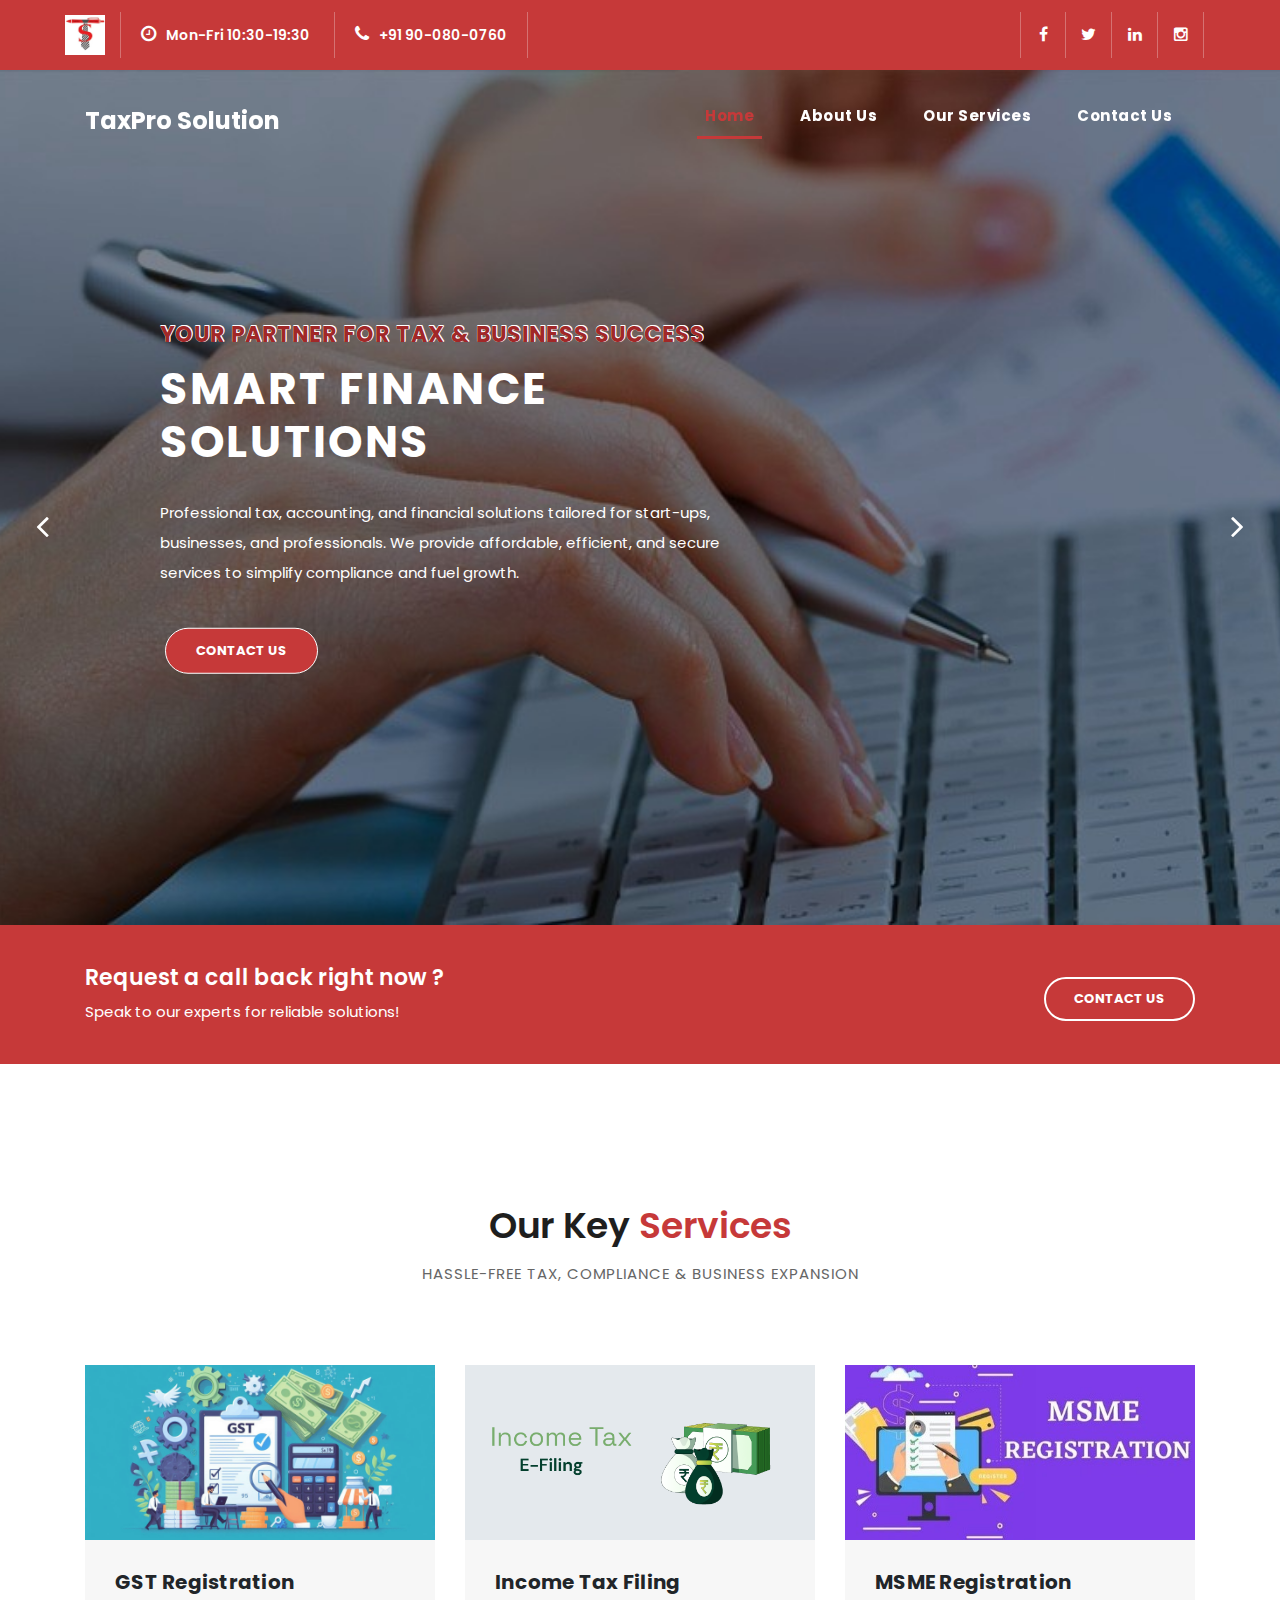
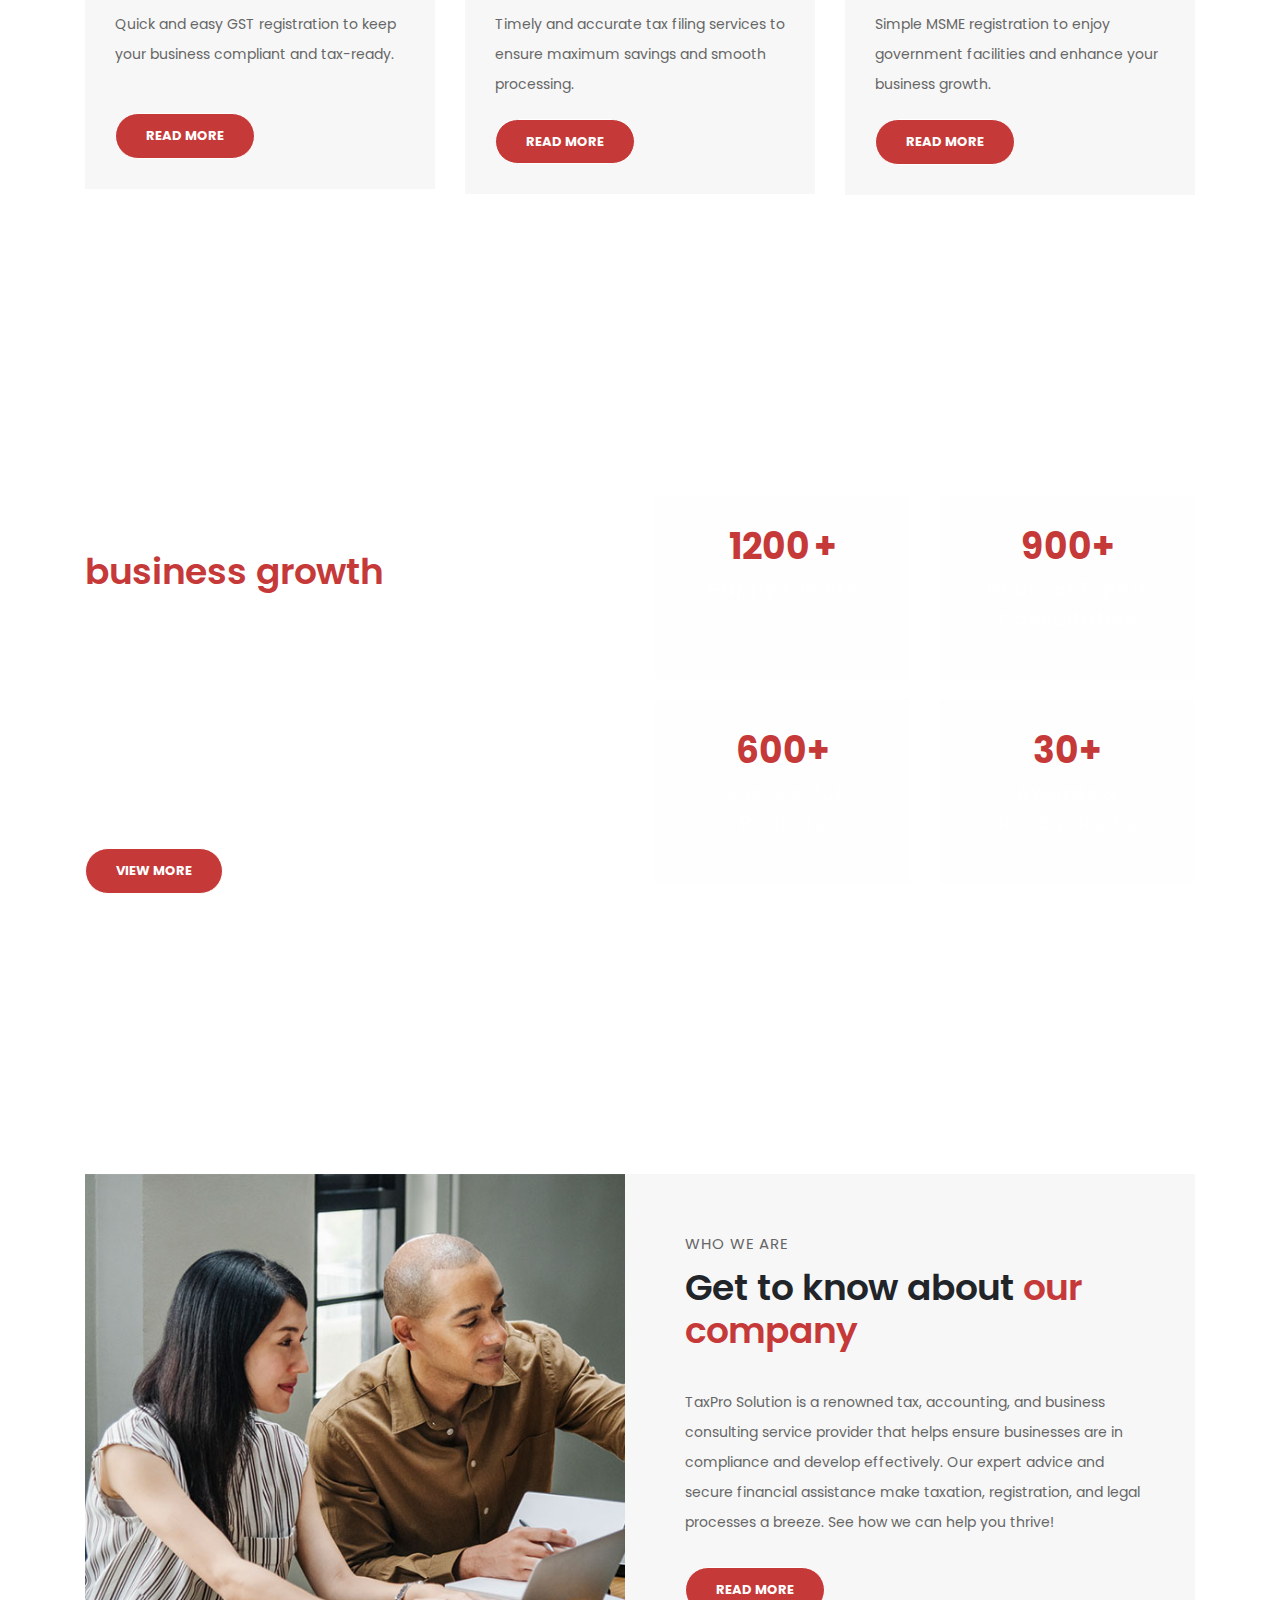
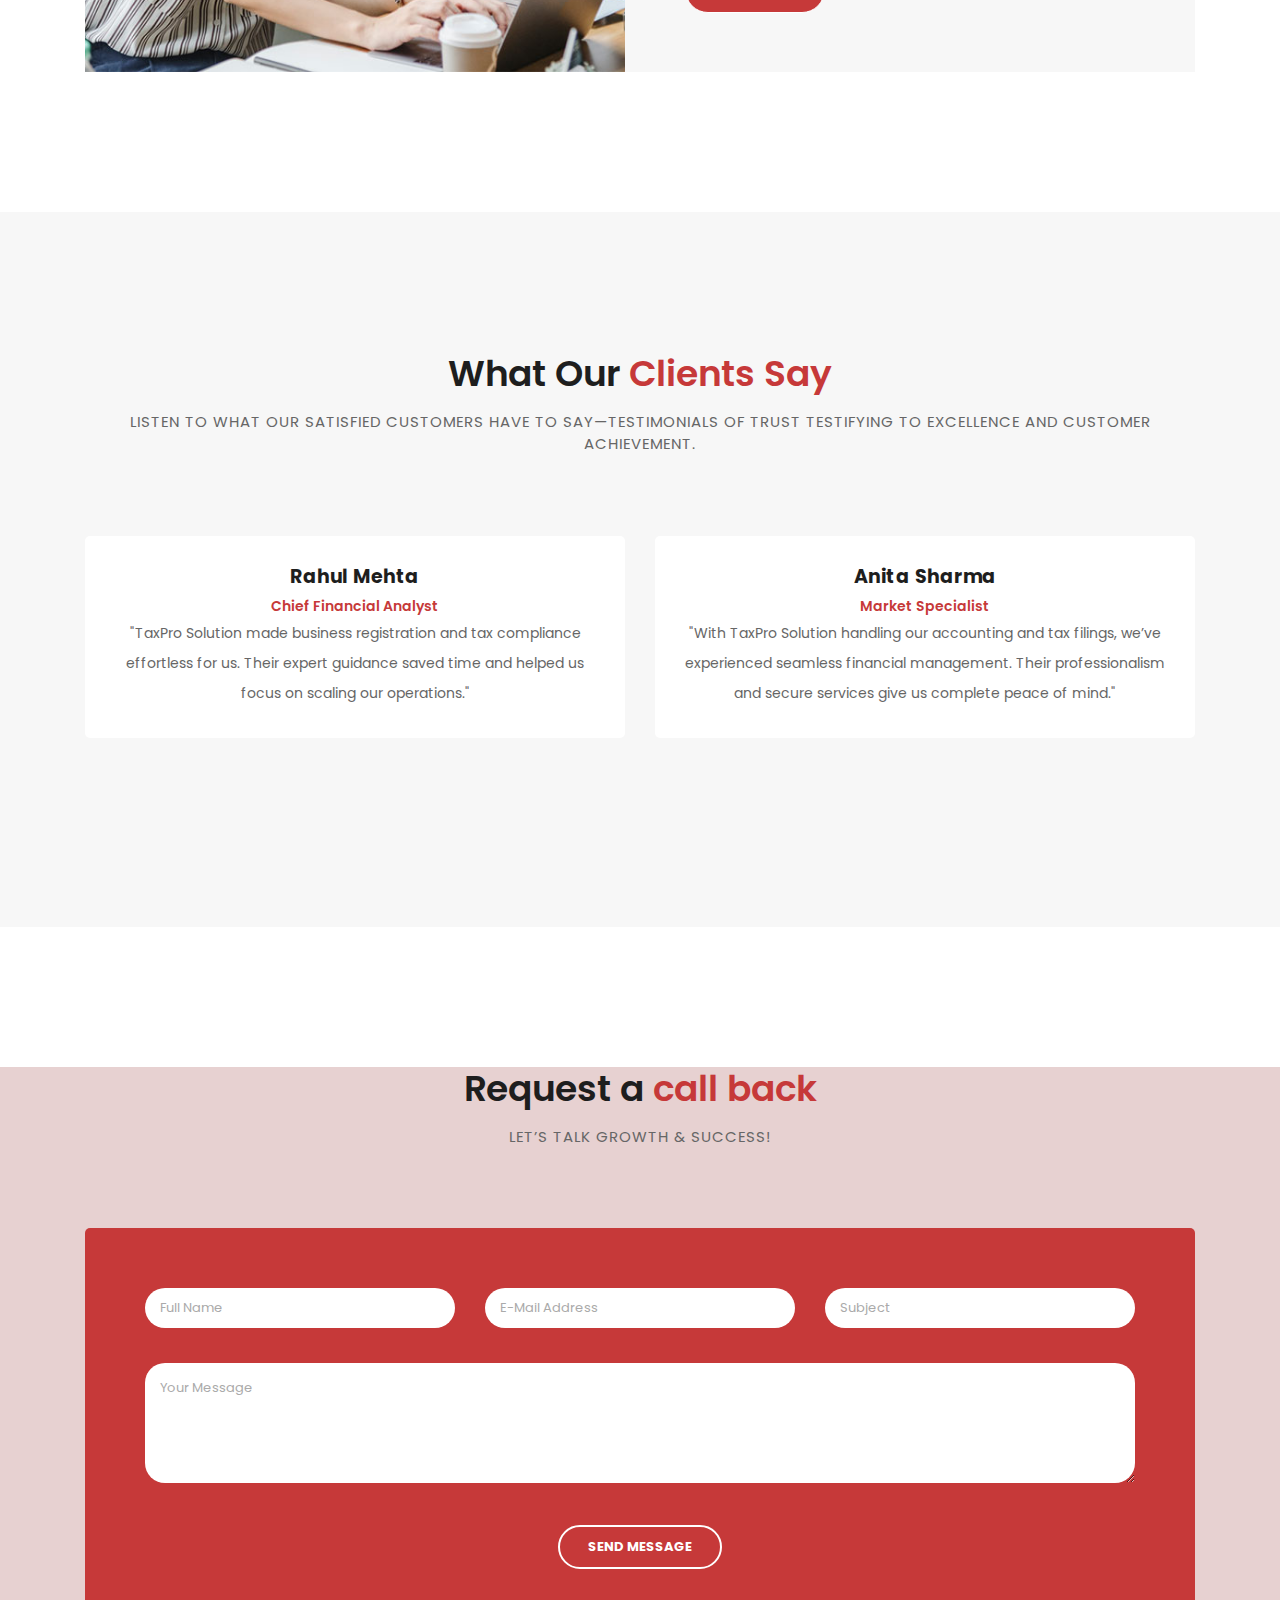
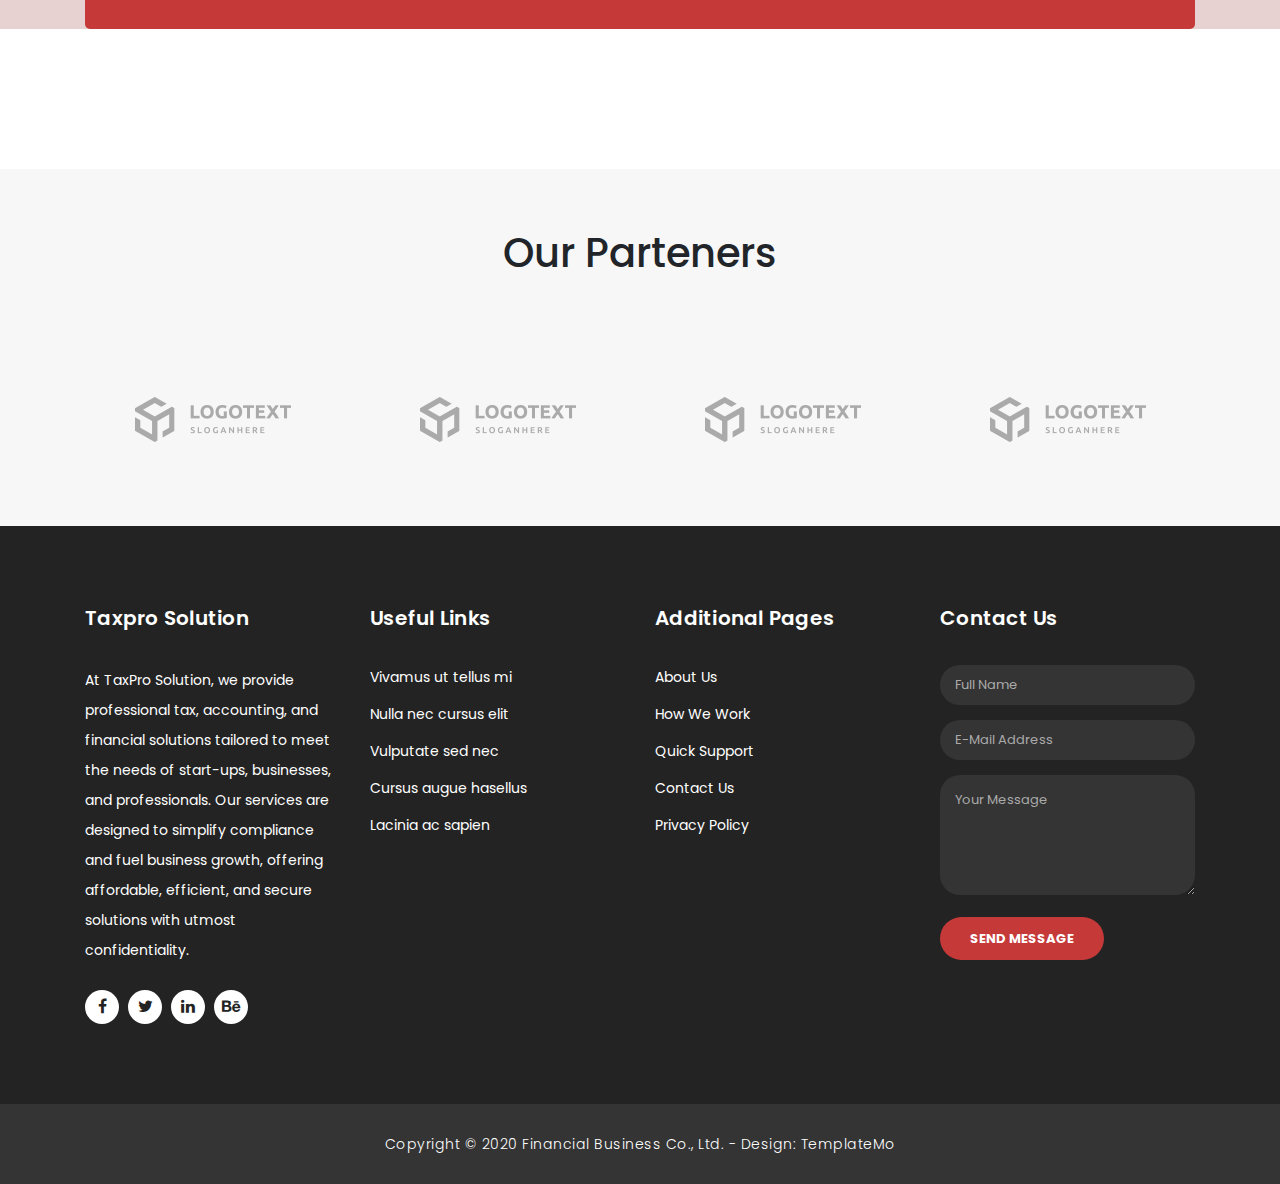
==== commit be5c2b11: "services updated" ====
--- a/index.html
+++ b/index.html
@@ -188,7 +188,7 @@
         </div>
         <div class="col-md-4">
           <div class="service-item">
-            <img src="assets/images/msme_registration.jpeg" alt="">
+            <img src="assets/images/msme_registration.jpg" alt="">
             <div class="down-content">
               <h4>MSME Registration</h4>
               <p>Simple MSME registration to enjoy government facilities and enhance your business growth.
@@ -228,7 +228,7 @@
                             <li style="display: inline;">Acknowledged for excellence in financial advisory and tax solutions.</li>
                             <br><br>
                         </ul>
-                        <p>Our team of professionals ensures secure, cost-effective, and legally compliant financial solutions, allowing you to focus on business growth while we handle the complexities. 
+                        <p>Our team of professionals ensures secure, cost-effective, and legally compliant financial solutions, allowing you to focus on business growth while we handle the complexities.
                             <br><br>Your Success Starts Here! Let us take care of your financial processes so you can scale your business effortlessly.
                         </p>
                     </div>
@@ -446,7 +446,7 @@
       <div class="row">
         <div class="col-md-3 footer-item">
           <h4>Taxpro Solution</h4>
-          <p>Vivamus tellus mi. Nulla ne cursus elit,vulputate. Sed ne cursus augue hasellus lacinia sapien vitae.</p>
+          <p>At TaxPro Solution, we provide professional tax, accounting, and financial solutions tailored to meet the needs of start-ups, businesses, and professionals. Our services are designed to simplify compliance and fuel business growth, offering affordable, efficient, and secure solutions with utmost confidentiality.</p>
           <ul class="social-icons">
             <li><a rel="nofollow" href="https://fb.com/templatemo" target="_blank"><i class="fa fa-facebook"></i></a>
             </li>
